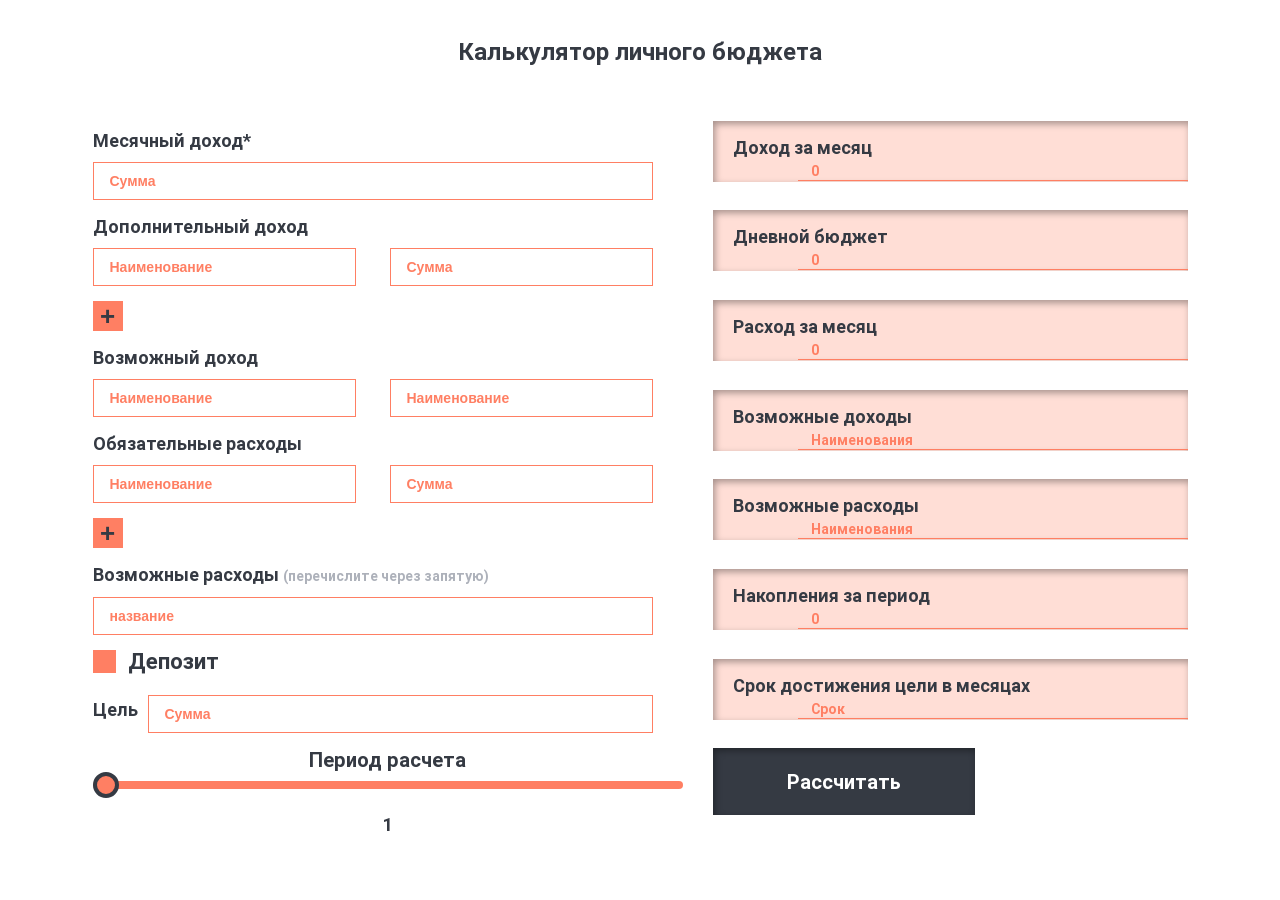
==== lesson_08/index.html @ d6bf58a9 "сделано 8kdk половину задания" ====
<!doctype html>
<html lang="pl">
<head>
    <meta charset="UTF-8">
    <meta name="viewport"
          content="width=device-width, user-scalable=no, initial-scale=1.0, maximum-scale=1.0, minimum-scale=1.0">
    <meta http-equiv="X-UA-Compatible" content="ie=edge">
    <link rel="preload" href="./font/Roboto-Bold.woff2" as="font" type="font/woff2" crossorigin>
    <link rel="stylesheet" href="./css/style.min.css">

    <title>Document</title>
</head>
<body>
<h1>Калькулятор личного бюджета</h1>
<section class="main">

    <div class="calc">

        <div class="data">
            <div class="salary">
                <div class="salary-title title">Месячный доход*</div>
                <input type="text" class="salary-amount" placeholder="Сумма">
            </div>

            <div class="income">
                <div class="income-title title">Дополнительный доход</div>
                <div class="income-items">
                    <input type="text" class="income-title" placeholder="Наименование">
                    <input type="text" class="income-amount" placeholder="Сумма">
                </div>

                <button class="btn_plus income_add">+</button>
            </div>

            <div class="additional_income">
                <div class="additional_income-title title">Возможный доход</div>
                <input type="text" class="additional_income-item" placeholder="Наименование">
                <input type="text" class="additional_income-item" placeholder="Наименование">
            </div>

            <div class="expenses">
                <div class="expenses-title title">Обязательные расходы</div>
                <div class="expenses-items">
                    <input type="text" class="expenses-title" placeholder="Наименование">
                    <input type="text" class="expenses-amount" placeholder="Сумма">
                </div>

                <button class="btn_plus expenses_add">+</button>
            </div>
            <div class="additional_expenses">
                <div class="additional_expenses-title title">Возможные расходы <span>(перечислите через запятую)</span></div>
                <input type="text" class="additional_expenses-item" placeholder="название">

            </div>

            <div class="deposit">
                <label class="deposit-label title">Депозит
                    <input id="deposit-check" type="checkbox">
                    <span class="deposit-checkmark"></span>
                </label>
                <select class="deposit-bank">
                    <option value="0">Процент</option>
                    <option value="0.03">Сбербанк</option>
                    <option value="0.05">Альфабанк</option>
                    <option value="0.09">Тинькофф</option>
                    <option value="other">Другой</option>
                </select>
                <div class="deposit-calc">
                    <input type="text" class="deposit-amount" placeholder="Сумма">
                    <input type="text" class="deposit-percent" placeholder="Процент" disabled>
                </div>
            </div>

            <div class="target">
                <span class="target-title title">Цель</span>
                <input type="text" class="target-amount" placeholder="Сумма">
            </div>

            <div class="period">
                <div class="title period-title">Период расчета</div>
                <input class="period-select" type="range" step="1" min="1" max="12" value="1">
                <div class="title period-amount">1</div>
            </div>

        </div>

        <div class="result">
            <div class="result-budget_month">
                <span class="title">Доход за месяц</span>
                <input type="text" class="result-total budget_month-value" placeholder="0" disabled>
            </div>
            <div class="result-budget_day">
                <span class="title">Дневной бюджет</span>
                <input type="text" class="result-total budget_day-value" placeholder="0">
            </div>

            <div class="result-expenses_month">
                <span class="title">Расход за месяц</span>
                <input type="text" class="result-total expenses_month-value" placeholder="0" disabled>
            </div>
            <div class="result-additional_income">
                <span class="title">Возможные доходы</span>
                <input type="text" class="result-total additional_income-value" placeholder="Наименования" disabled>
            </div>
            <div class="result-additional_expenses">
                <span class="title">Возможные расходы</span>
                <input type="text" class="result-total additional_expenses-value" placeholder="Наименования" disabled>
            </div>

            <div class="result-income_period">
                <span class="title">Накопления за период</span>
                <input type="text" class="result-total income_period-value" placeholder="0" disabled>
            </div>
            <div class="result-target_month">
                <span class="title">Срок достижения цели в месяцах</span>
                <input type="text" class="result-total target_month-value" placeholder="Срок" disabled>
            </div>
            <div class="control">
                <button id="start">Рассчитать</button>
                <button id="cancel">Сбросить</button>
            </div>
        </div>


    </div>


</section>
<!--<script src="./script/oop.js"></script>-->
<script src="./js/script.js" > </script>
</body>
</html>
---- lesson_08/css/style.min.css ----
@font-face{font-family:Roboto;src:url(../font/Roboto-Bold.woff2) format("woff2"),url(../font/Roboto-Bold.woff) format("woff")}body{font-family:Roboto,sans-serif;color:#777;padding-top:40px}*{-webkit-box-sizing:border-box;box-sizing:border-box;margin:0;padding:0;outline:0}a,a:active,a:focus,a:hover,a:visited{text-decoration:none}.calc{display:-webkit-box;display:-ms-flexbox;display:flex;-ms-flex-wrap:wrap;flex-wrap:wrap;max-width:90%;margin:auto;-webkit-box-pack:center;-ms-flex-pack:center;justify-content:center}h1{color:#353a43;font-size:24px;font-weight:700;line-height:24px;text-align:center;margin-bottom:50px}.title{color:#353a43;font-size:18px;font-weight:700;line-height:24px;margin-top:15px}.title span{font-size:14px;color:#adb1ba}.data>div{padding-right:30px}.data input[type=text]{height:20px;padding:18px 16px;border:1px solid #ff7f63;margin:9px 30px 0 0;width:263px}.data input[type=text]::-webkit-input-placeholder{color:#ff7f63;font-size:14px;font-weight:700;line-height:24px}.data input[type=text]:-moz-placeholder{color:#ff7f63;font-size:14px;font-weight:700;line-height:24px}.data input[type=text]::-moz-placeholder{color:#ff7f63;font-size:14px;font-weight:700;line-height:24px}.data input[type=text]:-ms-input-placeholder{color:#ff7f63;font-size:14px;font-weight:700;line-height:24px}.data .btn_plus{width:30px;height:30px;text-align:center;line-height:30px;background-color:#ff7f63;color:#353a43;outline:0;border:none;font-size:26px;font-weight:700;cursor:pointer;margin-top:15px}.data .btn_plus:hover{-webkit-box-shadow:inset 2px 3px 7px rgba(0,0,0,.35);box-shadow:inset 2px 3px 7px rgba(0,0,0,.35)}.data .additional_expenses-item,.data .salary-amount{width:calc(100% - 30px)!important}.data .deposit-label{display:block;position:relative;padding-left:35px;margin-bottom:12px;cursor:pointer;font-size:22px;-webkit-user-select:none;-moz-user-select:none;-ms-user-select:none;user-select:none}.data .deposit-label input{position:absolute;opacity:0;cursor:pointer;height:0;width:0}.data .deposit-label .deposit-checkmark{position:absolute;top:0;left:0;height:23px;width:23px;background-color:#ff7f63}.data .deposit-label .deposit-checkmark:after{content:"";position:absolute;display:none;left:9px;top:5px;width:5px;height:10px;border:solid #353a43;border-width:0 3px 3px 0;-webkit-transform:rotate(45deg);transform:rotate(45deg)}.data .deposit-label:hover input~.deposit-checkmark{background-color:#ff7f63;-webkit-box-shadow:inset 2px 3px 7px rgba(0,0,0,.35);box-shadow:inset 2px 3px 7px rgba(0,0,0,.35)}.data .deposit-label input:checked~.deposit-checkmark:after{display:block}.data .deposit-bank{display:none;font-family:Roboto,sans-serif;font-size:14px;font-variant:small-caps;font-weight:700;color:#444;line-height:1.3;padding:.6em 1.4em .5em .8em;width:263px;max-width:100%;-webkit-box-sizing:border-box;box-sizing:border-box;margin:0;-webkit-box-shadow:inset 2px 3px 7px rgba(0,0,0,.35);box-shadow:inset 2px 3px 7px rgba(0,0,0,.35);border:1px solid #ff7f63;background-color:#ff7f63;cursor:pointer;-moz-appearance:none;-webkit-appearance:none;appearance:none;background-image:url(../img/arrow.svg);background-repeat:no-repeat,repeat;background-position:right .7em top 50%,0 0;background-size:20px auto,100%}.data .deposit-bank::-ms-expand{display:none}.data .deposit-bank:hover{border-color:#888}.data .deposit-bank:focus{border-color:#aaa;color:#222;outline:0}.data .deposit-bank option{font-weight:400}.data .deposit-amount,.data .deposit-percent{display:none}.data .target{display:-webkit-box;display:-ms-flexbox;display:flex}.data .target-title{margin:auto 10px auto auto}.data .target-amount{-webkit-box-flex:1;-ms-flex-positive:1;flex-grow:1}.data .period{text-align:center}.data .period-title{font-size:20px;text-align:center}.data .period input[type=range].period-select{-webkit-appearance:none;width:100%;margin:9px 0}.data .period input[type=range].period-select:focus{outline:0}.data .period input[type=range].period-select::-webkit-slider-runnable-track{width:100%;height:8px;cursor:pointer;background:#ff7f63;border-radius:25px;border:0 solid #000001}.data .period input[type=range].period-select::-webkit-slider-thumb{border:4px solid #353a43;height:26px;width:26px;border-radius:50px;background:#ff7f63;cursor:pointer;-webkit-appearance:none;margin-top:-9px}.data .period input[type=range].period-select:focus::-webkit-slider-runnable-track{background:#ff7f63}.data .period input[type=range].period-select::-moz-range-track{width:100%;height:8px;cursor:pointer;background:#ff7f63;border-radius:25px;border:0 solid #000001}.data .period input[type=range].period-select::-moz-range-thumb{border:4px solid #353a43;height:26px;width:26px;border-radius:50px;background:#ff7f63;cursor:pointer}.data .period input[type=range].period-select::-ms-track{width:100%;height:8px;cursor:pointer;background:0 0;border-color:transparent;color:transparent}.data .period input[type=range].period-select::-ms-fill-lower,.data .period input[type=range].period-select::-ms-fill-upper{background:#ff7f63;border:0 solid #000001;border-radius:50px}.data .period input[type=range].period-select::-ms-thumb{border:4px solid #353a43;width:26px;border-radius:50px;background:#ff7f63;cursor:pointer;height:8px}.data .period input[type=range].period-select:focus::-ms-fill-lower,.data .period input[type=range].period-select:focus::-ms-fill-upper{background:#ff7f63}.result{display:-webkit-box;display:-ms-flexbox;display:flex;-webkit-box-orient:vertical;-webkit-box-direction:normal;-ms-flex-direction:column;flex-direction:column;-ms-flex-pack:distribute;justify-content:space-around}.result div{width:100%;-webkit-box-shadow:inset 2px 3px 7px rgba(0,0,0,.35);box-shadow:inset 2px 3px 7px rgba(0,0,0,.35);background-color:rgba(255,127,99,.26);color:#353a43;padding:15px 0 1px 20px;margin-bottom:15px}.result div span{display:block}.result div input{min-width:390px;margin-left:65px;padding-left:13px;border:none;outline:0;border-bottom:1px solid #ff7f63;color:#ff7f63;font-family:Roboto;font-size:14px;font-weight:700;background-color:transparent}.result div input::-webkit-input-placeholder{color:#ff7f63;font-size:14px;font-weight:700;line-height:24px}.result div input:-moz-placeholder{color:#ff7f63;font-size:14px;font-weight:700;line-height:24px}.result div input::-moz-placeholder{color:#ff7f63;font-size:14px;font-weight:700;line-height:24px}.result div input:-ms-input-placeholder{color:#ff7f63;font-size:14px;font-weight:700;line-height:24px}.result .title{margin-top:0}.result .control{background-color:transparent;-webkit-box-shadow:none;box-shadow:none;display:-webkit-box;display:-ms-flexbox;display:flex;-webkit-box-pack:justify;-ms-flex-pack:justify;justify-content:space-between;padding:0}.result #cancel{display:none}.result #cancel,.result #start{width:262px;height:67px;-webkit-box-shadow:inset 2px 3px 7px rgba(0,0,0,.35);box-shadow:inset 2px 3px 7px rgba(0,0,0,.35);background-color:#353a43;color:#fff;font-size:20px;font-family:Roboto;font-weight:700;line-height:24px;cursor:pointer;border:none;outline:transparent}.result #cancel:hover,.result #start:hover{opacity:.7}.result #cancel:active,.result #start:active{background-color:#ff7f63;color:#fff;opacity:1}
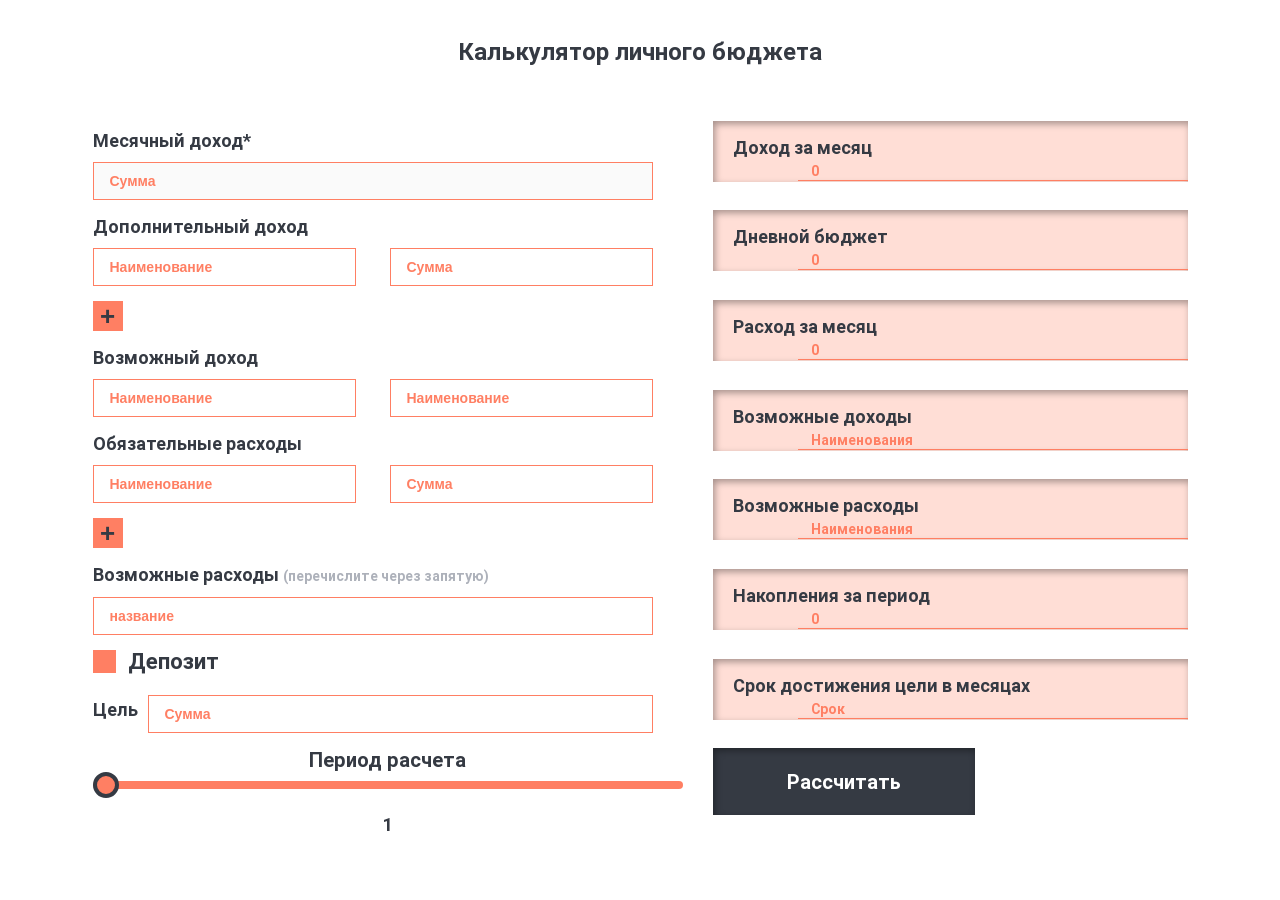
==== commit 0f989e4e: "доделан 9 урок" ====
--- a/lesson_08/index.html
+++ b/lesson_08/index.html
@@ -19,7 +19,7 @@
         <div class="data">
             <div class="salary">
                 <div class="salary-title title">Месячный доход*</div>
-                <input type="text" class="salary-amount" placeholder="Сумма">
+                <input type="text" class="salary-amount" placeholder="Сумма" disabled>
             </div>
 
             <div class="income">
